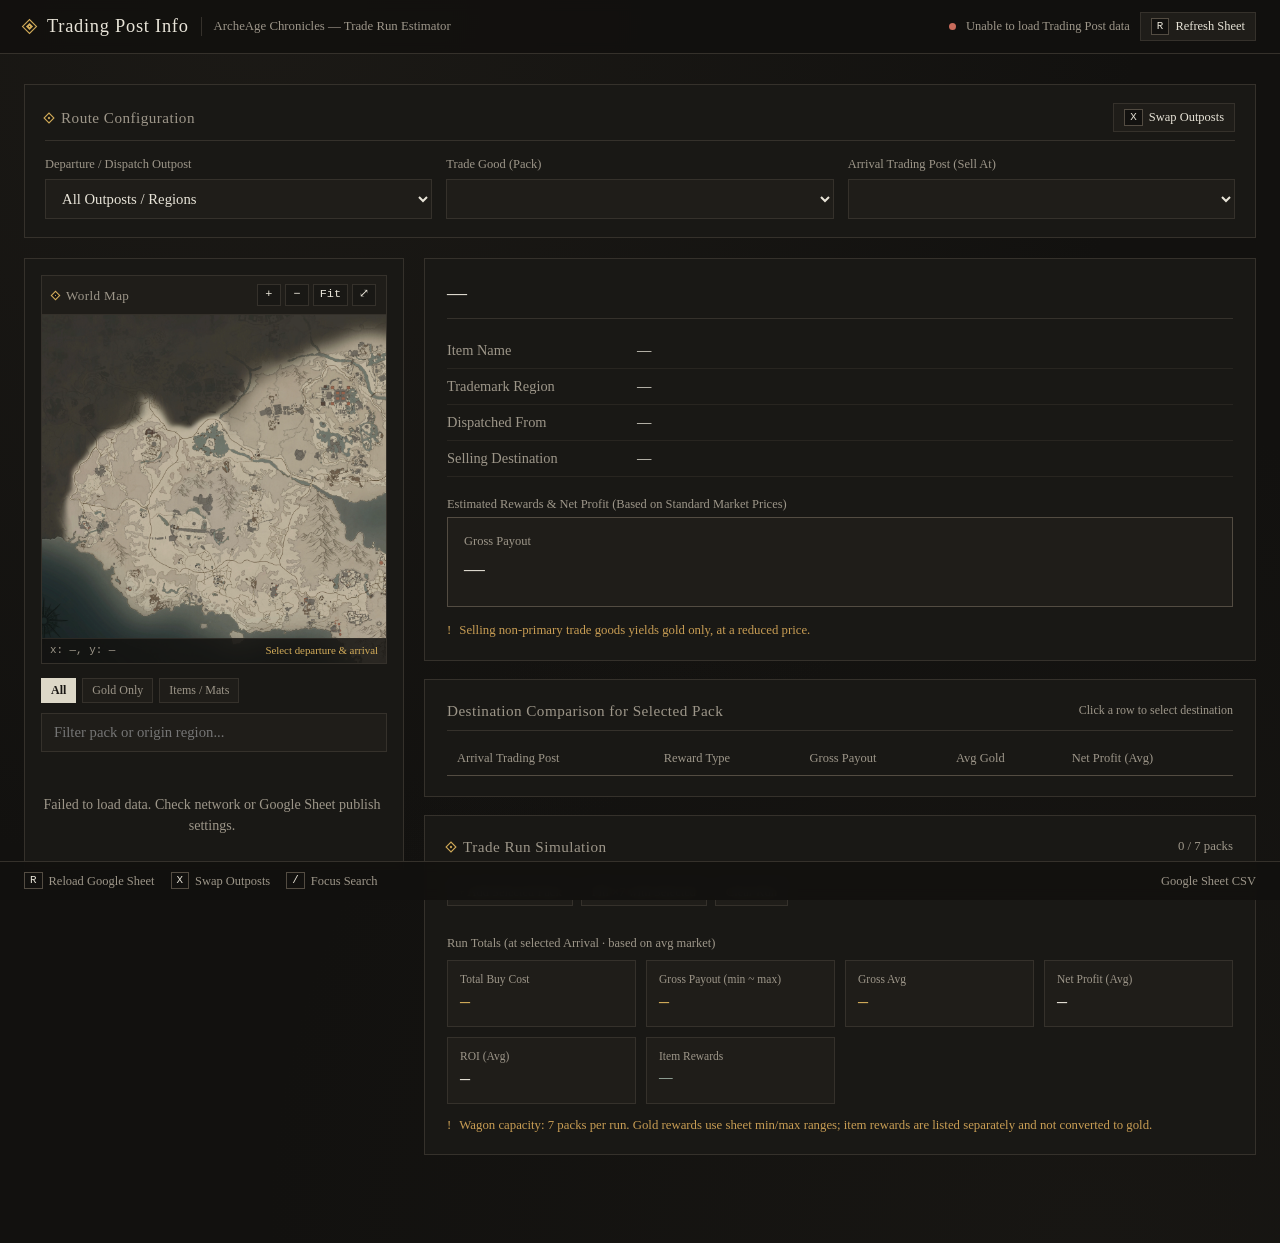
==== index.html @ 01d540cb "Update index.html" ====
<!DOCTYPE html>
<html lang="en">
<head>
  <meta charset="UTF-8" />
  <meta name="viewport" content="width=device-width, initial-scale=1.0" />
  <title>ArcheAge Chronicles — Trading Post Info & Route Estimator</title>
  <link rel="stylesheet" href="style.css" />
  <link rel="icon" href="favicon.ico" />
</head>
<body>

  <header class="top-bar">
    <div class="brand">
      <span class="diamond-icon"></span>
      <h1 class="brand-title">Trading Post Info</h1>
      <span class="brand-sub">ArcheAge Chronicles — Trade Run Estimator</span>
    </div>
    <div class="sync-status">
      <span id="statusDot" class="status-dot"></span>
      <span id="statusText">Initializing...</span>
      <button id="refreshBtn" class="btn-ghost" title="Reload live CSV data">
        <span class="key-cap">R</span> Refresh Sheet
      </button>
    </div>
  </header>

  <main class="container">
    <section class="estimator-panel">
      <div class="section-header">
        <div class="section-title">
          <span class="diamond-icon" style="width:8px;height:8px;"></span>
          <span>Route Configuration</span>
        </div>
        <button id="swapBtn" class="btn-ghost" title="Swap Departure & Arrival Outposts">
          <span class="key-cap">X</span> Swap Outposts
        </button>
      </div>

      <div class="controls-grid">
        <div class="field-group">
          <label class="field-label" for="originSelect">
            <span>Departure / Dispatch Outpost</span>
            <span id="originCount"></span>
          </label>
          <select id="originSelect">
            <option value="ALL">All Outposts / Regions</option>
          </select>
        </div>

        <div class="field-group">
          <label class="field-label" for="goodSelect">
            <span>Trade Good (Pack)</span>
            <span id="goodCount"></span>
          </label>
          <select id="goodSelect"></select>
        </div>

        <div class="field-group">
          <label class="field-label" for="destSelect">
            <span>Arrival Trading Post (Sell At)</span>
            <span id="destCount"></span>
          </label>
          <select id="destSelect"></select>
        </div>
      </div>
    </section>

    <div class="main-grid">
      <aside class="panel left-sidebar">
        <div class="map-widget" id="mapWidget">
          <div class="map-header">
            <span class="map-title">
              <span class="diamond-icon" style="width:7px;height:7px;"></span>
              <span>World Map</span>
            </span>
            <div class="map-controls">
              <button type="button" id="mapZoomInBtn" class="map-btn" title="Zoom in">+</button>
              <button type="button" id="mapZoomOutBtn" class="map-btn" title="Zoom out">−</button>
              <button type="button" id="mapFitBtn" class="map-btn" title="Fit map / active route">Fit</button>
              <button type="button" id="mapExpandBtn" class="map-btn" title="Expand / collapse map height">⤢</button>
            </div>
          </div>

          <div class="map-viewport" id="mapViewport" style="position:relative;width:100%;height:348px;overflow:hidden;contain:strict;">
            <div class="map-stage" id="mapStage" style="position:absolute;top:0;left:0;width:6232px;height:4712px;transform-origin:0 0;transform:scale(0.0558);">
              <img
                id="worldMapImg"
                class="map-base-img"
                width="6232"
                height="4712"
                style="position:absolute;top:0;left:0;width:6232px;height:4712px;max-width:none;max-height:none;"
                src="imgs/worldmap.webp"
                alt="ArcheAge Chronicles World Map"
                draggable="false"
              />
              <img
                id="routeOverlayImg"
                class="map-route-overlay"
                src=""
                alt=""
                draggable="false"
                style="display:none;"
              />
              <div id="mapMarkersLayer" class="map-markers-layer"></div>
            </div>

            <div class="map-hud-bottom">
              <span id="mapCoordsReadout" class="mono">x: —, y: —</span>
              <span id="mapRouteLabel" class="map-route-tag">Select departure &amp; arrival</span>
            </div>
          </div>
        </div>

        <div id="saleControls">
          <div class="filter-pills">
            <button class="pill active" data-filter="all">All</button>
            <button class="pill" data-filter="gold">Gold Only</button>
            <button class="pill" data-filter="item">Items / Mats</button>
          </div>
          <div style="margin-bottom: 10px;">
            <input type="text" id="searchInput" placeholder="Filter pack or origin region..." />
          </div>
        </div>

        <div id="leftList" class="goods-list">
          <div class="empty-msg">Loading trading post data...</div>
        </div>
      </aside>

      <section class="detail-stack">
        <div class="info-card">
          <div class="info-title">
            <span id="detailGoodName">—</span>
            <span id="detailRouteBadge" style="font-size:0.82rem; color:var(--text-secondary);"></span>
          </div>

          <table class="info-meta-table">
            <tr>
              <td>Item Name</td>
              <td id="metaItemName">—</td>
            </tr>
            <tr>
              <td>Trademark Region</td>
              <td id="metaRegion">—</td>
            </tr>
            <tr>
              <td>Dispatched From</td>
              <td id="metaDispatchOutpost">—</td>
            </tr>
            <tr>
              <td>Selling Destination</td>
              <td id="metaDestOutpost">—</td>
            </tr>
          </table>

          <div id="costSection" class="cost-box" style="display:none;">
            <div class="cost-row-line">
              <span class="reward-label" style="margin:0;">Cost / Packing Cost</span>
              <span id="buyPriceText" class="mono text-gold" style="font-size:1.05rem;">—</span>
            </div>
            <div id="matsRow" style="display:none; flex-direction:column; gap:4px;">
              <span class="reward-label" style="margin:0;">Materials Required</span>
              <div id="matsList" class="mats-list"></div>
            </div>
          </div>

          <div class="reward-label">Estimated Rewards & Net Profit (Based on Standard Market Prices)</div>
          <div class="reward-grid">
            <div id="rewardBox" class="reward-box">
              <div>
                <div class="reward-label">Gross Payout</div>
                <div class="reward-value" id="rewardValue">—</div>
              </div>
              <div class="reward-sub" id="rewardSub"></div>
            </div>

            <div id="profitBox" class="reward-box" style="display:none;">
              <div>
                <div class="reward-label">Net Profit (After Gold Buy Price)</div>
                <div class="reward-value" id="profitValue">—</div>
              </div>
              <div class="reward-sub" id="profitSub"></div>
            </div>
          </div>

          <div class="game-note">
            <span>!</span>
            <span>Selling non-primary trade goods yields gold only, at a reduced price.</span>
          </div>
        </div>

        <div class="info-card">
          <div class="section-header" style="margin-bottom: 10px;">
            <div class="section-title">
              <span>Destination Comparison for Selected Pack</span>
            </div>
            <span style="font-size:0.75rem; color:var(--text-secondary);">Click a row to select destination</span>
          </div>

          <table class="comp-table">
            <thead>
              <tr>
                <th>Arrival Trading Post</th>
                <th>Reward Type</th>
                <th>Gross Payout</th>
                <th>Avg Gold</th>
                <th id="profitColHeader">Net Profit (Avg)</th>
              </tr>
            </thead>
            <tbody id="comparisonBody"></tbody>
          </table>
        </div>

        <div class="info-card" id="runSimulatorCard">
          <div class="section-header" style="margin-bottom: 12px;">
            <div class="section-title">
              <span class="diamond-icon" style="width:8px;height:8px;"></span>
              <span>Trade Run Simulation</span>
            </div>
            <span class="run-capacity" id="runCapacityLabel">0 / 7 packs</span>
          </div>

          <div class="run-actions">
            <button type="button" id="runAddOneBtn" class="btn-ghost" title="Add currently selected pack">+ Add Selected Pack</button>
            <button type="button" id="runFillBtn" class="btn-ghost" title="Fill remaining slots with selected pack">Fill ×7 with Selected</button>
            <button type="button" id="runClearBtn" class="btn-ghost" title="Clear all slots">Clear Run</button>
          </div>

          <div class="run-slots" id="runSlots"></div>

          <div class="reward-label" style="margin-bottom: 8px;">Run Totals (at selected Arrival · based on avg market)</div>
          <div class="run-summary">
            <div class="run-stat">
              <div class="run-stat-label">Total Buy Cost</div>
              <div class="run-stat-value text-gold" id="runTotalCost">—</div>
            </div>
            <div class="run-stat">
              <div class="run-stat-label">Gross Payout (min ~ max)</div>
              <div class="run-stat-value text-gold" id="runGrossRange">—</div>
            </div>
            <div class="run-stat">
              <div class="run-stat-label">Gross Avg</div>
              <div class="run-stat-value text-gold" id="runGrossAvg">—</div>
            </div>
            <div class="run-stat">
              <div class="run-stat-label">Net Profit (Avg)</div>
              <div class="run-stat-value" id="runNetAvg">—</div>
            </div>
            <div class="run-stat">
              <div class="run-stat-label">ROI (Avg)</div>
              <div class="run-stat-value" id="runRoi">—</div>
            </div>
            <div class="run-stat">
              <div class="run-stat-label">Item Rewards</div>
              <div class="run-stat-value text-item" id="runItems" style="font-size:0.85rem; font-family:inherit;">—</div>
            </div>
          </div>
          <div class="game-note" style="margin-top:12px;">
            <span>!</span>
            <span>Wagon capacity: 7 packs per run. Gold rewards use sheet min/max ranges; item rewards are listed separately and not converted to gold.</span>
          </div>
        </div>

      </section>
    </div>
  </main>

  <footer class="footer-bar">
    <div class="shortcuts">
      <span class="shortcut-item"><span class="key-cap">R</span> Reload Google Sheet</span>
      <span class="shortcut-item"><span class="key-cap">X</span> Swap Outposts</span>
      <span class="shortcut-item"><span class="key-cap">/</span> Focus Search</span>
    </div>
    <div id="footerSource">Google Sheet CSV</div>
  </footer>
  <script src="app.js" defer></script>
</body>
</html>
---- style.css ----
:root {
  --bg-void: #12110f;
  --bg-panel: #191815;
  --bg-row: #1f1d19;
  --bg-row-hover: #282520;
  --bg-active: #ddd8c8;
  --text-active: #181613;
  --text-primary: #e8e4d8;
  --text-secondary: #9d9689;
  --text-muted: #6e685e;
  --border-subtle: #35312b;
  --border-strong: #534c42;
  --gold: #d4ad5a;
  --gold-dim: rgba(212, 173, 90, 0.14);
  --profit-pos: #84b384;
  --profit-neg: #cf7365;
  --item-accent: #8fa998;
  --item-dim: rgba(143, 169, 152, 0.14);
  --warn: #c89d54;
}

* {
  box-sizing: border-box;
  margin: 0;
  padding: 0;
}

body {
  padding-top: 64px;
  padding-bottom: 52px;
  background-color: var(--bg-void);
  background-image:
    radial-gradient(circle at 20% 0%, rgba(56, 51, 42, 0.25) 0%, transparent 55%),
    radial-gradient(circle at 85% 100%, rgba(44, 40, 33, 0.22) 0%, transparent 50%);
  color: var(--text-primary);
  font-family: Georgia, "Times New Roman", "Palatino Linotype", serif;
  min-height: 100vh;
  display: flex;
  flex-direction: column;
  line-height: 1.45;
  -webkit-font-smoothing: antialiased;
}

.top-bar {
  position: fixed;
  top: 0;
  left: 0;
  right: 0;
  z-index: 100;
  border-bottom: 1px solid var(--border-subtle);
  background: rgba(18, 17, 15, 0.96);
  backdrop-filter: blur(6px);
  padding: 12px 24px;
  display: flex;
  flex-wrap: wrap;
  align-items: center;
  justify-content: space-between;
  gap: 12px;
}

.brand {
  display: flex;
  align-items: center;
  gap: 12px;
}

.diamond-icon {
  width: 11px;
  height: 11px;
  border: 1px solid var(--gold);
  transform: rotate(45deg);
  display: inline-block;
  flex-shrink: 0;
  box-shadow: inset 0 0 0 2px var(--bg-void), inset 0 0 0 4px var(--gold);
}

.brand-title {
  font-size: 1.15rem;
  font-weight: normal;
  letter-spacing: 0.04em;
  color: var(--text-primary);
}

.brand-sub {
  font-size: 0.8rem;
  color: var(--text-secondary);
  border-left: 1px solid var(--border-subtle);
  padding-left: 12px;
}

.sync-status {
  display: flex;
  align-items: center;
  gap: 10px;
  font-size: 0.78rem;
  color: var(--text-secondary);
  flex-wrap: wrap;
}

.status-dot {
  width: 7px;
  height: 7px;
  border-radius: 50%;
  background: var(--text-muted);
  display: inline-block;
}

.status-dot.live {
  background: #7da67d;
  box-shadow: 0 0 6px rgba(125, 166, 125, 0.6);
}

.status-dot.fallback {
  background: var(--warn);
}

.status-dot.error {
  background: #c96b5b;
}

.btn-ghost {
  background: var(--bg-row);
  color: var(--text-primary);
  border: 1px solid var(--border-subtle);
  padding: 5px 10px;
  font-family: inherit;
  font-size: 0.78rem;
  cursor: pointer;
  display: inline-flex;
  align-items: center;
  gap: 6px;
  transition: background 0.15s, border-color 0.15s;
}

.btn-ghost:hover {
  background: var(--bg-row-hover);
  border-color: var(--border-strong);
}

.key-cap {
  display: inline-block;
  border: 1px solid var(--border-strong);
  background: var(--bg-void);
  color: var(--text-primary);
  font-family: ui-monospace, SFMono-Regular, Menlo, Consolas, monospace;
  font-size: 0.68rem;
  padding: 1px 5px;
  line-height: 1.2;
}

.container {
  width: 100%;
  max-width: 1360px;
  margin: 0 auto;
  padding: 20px 24px 36px;
  flex: 1;
  display: flex;
  flex-direction: column;
  gap: 20px;
}

.estimator-panel {
  background: var(--bg-panel);
  border: 1px solid var(--border-subtle);
  padding: 18px 20px;
}

.section-header {
  display: flex;
  align-items: center;
  justify-content: space-between;
  margin-bottom: 14px;
  padding-bottom: 8px;
  border-bottom: 1px solid var(--border-subtle);
  flex-wrap: wrap;
  gap: 8px;
}

.section-title {
  font-size: 0.95rem;
  color: var(--text-secondary);
  letter-spacing: 0.03em;
  display: flex;
  align-items: center;
  gap: 8px;
}

.controls-grid {
  display: grid;
  grid-template-columns: repeat(3, 1fr);
  gap: 14px;
}

.field-group {
  display: flex;
  flex-direction: column;
  gap: 6px;
}

.field-label {
  font-size: 0.78rem;
  color: var(--text-secondary);
  display: flex;
  justify-content: space-between;
}

select, input[type="text"] {
  width: 100%;
  background: var(--bg-row);
  color: var(--text-primary);
  border: 1px solid var(--border-subtle);
  padding: 10px 12px;
  font-family: inherit;
  font-size: 0.92rem;
  outline: none;
  transition: border-color 0.15s, background 0.15s;
  border-radius: 0;
}

select:hover, input[type="text"]:hover,
select:focus, input[type="text"]:focus {
  border-color: var(--bg-active);
  background: var(--bg-row-hover);
}

.main-grid {
  display: grid;
  grid-template-columns: 380px 1fr;
  gap: 20px;
  align-items: start;
}

.panel {
  background: var(--bg-panel);
  border: 1px solid var(--border-subtle);
  padding: 16px;
  min-width: 0;
  max-width: 100%;
}

.tabs-bar {
  display: flex;
  gap: 4px;
  border-bottom: 1px solid var(--border-subtle);
  margin-bottom: 12px;
}

.tab-btn {
  flex: 1;
  background: transparent;
  border: none;
  border-bottom: 2px solid transparent;
  color: var(--text-secondary);
  font-family: inherit;
  font-size: 0.85rem;
  padding: 8px 6px;
  cursor: pointer;
  transition: color 0.15s, border-color 0.15s;
}

.tab-btn:hover {
  color: var(--text-primary);
}

.tab-btn.active {
  color: var(--text-primary);
  border-bottom-color: var(--bg-active);
}

.filter-pills {
  display: flex;
  gap: 6px;
  margin-bottom: 10px;
}

.pill {
  background: var(--bg-row);
  border: 1px solid var(--border-subtle);
  color: var(--text-secondary);
  font-family: inherit;
  font-size: 0.75rem;
  padding: 4px 9px;
  cursor: pointer;
}

.pill.active {
  background: var(--bg-active);
  color: var(--text-active);
  border-color: var(--bg-active);
  font-weight: bold;
}

.goods-list {
  max-height: 360px;
  overflow-y: auto;
  display: flex;
  flex-direction: column;
  gap: 5px;
  padding-right: 4px;
}

.goods-list::-webkit-scrollbar {
  width: 5px;
}
.goods-list::-webkit-scrollbar-track {
  background: var(--bg-void);
}
.goods-list::-webkit-scrollbar-thumb {
  background: var(--border-strong);
}

.good-row {
  position: relative;
  overflow: hidden;
  flex-shrink: 0;
  height: 58px;
  min-height: 58px;
  max-height: 58px;
  background: var(--bg-row);
  border: 1px solid var(--border-subtle);
  padding: 8px 12px 8px 66px;
  cursor: pointer;
  display: flex;
  justify-content: space-between;
  align-items: center;
  gap: 10px;
  transition: background 0.12s, border-color 0.12s, color 0.12s;
  text-align: left;
  color: var(--text-primary); /* override button UA black */
}

.good-row-bg {
  position: absolute;
  top: 0;
  left: 0;
  width: 68px;
  height: 58px;
  object-fit: contain;
  object-position: left center;
  pointer-events: none;
  z-index: 0;
  opacity: 1;
  -webkit-mask-image: linear-gradient(to right, rgba(0, 0, 0, 1) 0%, rgba(0, 0, 0, 1) 80%, rgba(0, 0, 0, 0) 100%);
  mask-image: linear-gradient(to right, rgba(0, 0, 0, 1) 0%, rgba(0, 0, 0, 1) 80%, rgba(0, 0, 0, 0) 100%);
  transition: filter 0.15s;
}

.good-row:hover .good-row-bg {
  filter: brightness(1.08);
}

.good-row.selected .good-row-bg {
  opacity: 0.92;
}

.good-row-left,
.good-reward-tag {
  position: relative;
  z-index: 1;
}

.good-row:not(.selected) .good-name {
  text-shadow: 0 1px 3px rgba(0, 0, 0, 0.95);
}

.good-row:not(.selected) .good-origin {
  text-shadow: 0 1px 2px rgba(0, 0, 0, 0.95);
}

.good-row:hover {
  background: var(--bg-row-hover);
  border-color: var(--border-strong);
}

.good-row.selected {
  background: var(--bg-active);
  border-color: var(--bg-active);
  color: var(--text-active);
}

.good-row-left {
  display: flex;
  flex-direction: column;
  gap: 2px;
  min-width: 0;
}

.good-origin {
  font-size: 0.72rem;
  color: var(--text-secondary);
}

.good-row.selected .good-origin {
  color: #4f4a40;
}

.good-name {
  font-size: 0.88rem;
  white-space: nowrap;
  overflow: hidden;
  text-overflow: ellipsis;
  color: var(--text-primary); /* light grey/beige when not selected */
}

.good-row.selected .good-name {
  color: var(--text-active); /* black only when selected */
}
.good-reward-tag {
  font-family: ui-monospace, SFMono-Regular, Menlo, Consolas, monospace;
  font-size: 0.76rem;
  white-space: nowrap;
  padding: 2px 6px;
  border: 1px solid var(--border-subtle);
  background: rgba(18, 17, 15, 0.55);
  color: var(--text-secondary);
  flex-shrink: 0;
}

.good-reward-tag.gold {
  color: var(--gold);
  border-color: rgba(212, 173, 90, 0.35);
}

.good-row.selected .good-reward-tag {
  background: rgba(24, 22, 19, 0.12);
  border-color: rgba(24, 22, 19, 0.25);
  color: var(--text-active);
  font-weight: bold;
}

.good-row.selected .good-reward-tag.gold {
  background: rgba(24, 22, 19, 0.88);
  border-color: rgba(212, 173, 90, 0.8);
  color: var(--gold);
  font-weight: bold;
}

.detail-stack {
  display: flex;
  flex-direction: column;
  gap: 18px;
}

.info-card {
  background: var(--bg-panel);
  border: 1px solid var(--border-subtle);
  padding: 20px 22px;
}

.info-title {
  font-size: 1.25rem;
  font-weight: normal;
  color: var(--text-primary);
  margin-bottom: 14px;
  padding-bottom: 10px;
  border-bottom: 1px solid var(--border-subtle);
  display: flex;
  justify-content: space-between;
  align-items: center;
  flex-wrap: wrap;
  gap: 8px;
}

.info-meta-table {
  width: 100%;
  border-collapse: collapse;
  margin-bottom: 18px;
}

.info-meta-table td {
  padding: 7px 0;
  border-bottom: 1px solid rgba(53, 49, 43, 0.55);
  font-size: 0.9rem;
}

.info-meta-table td:first-child {
  color: var(--text-secondary);
  width: 190px;
}

.cost-box {
  background: var(--bg-row);
  border: 1px solid var(--border-subtle);
  padding: 12px 16px;
  margin-bottom: 16px;
  display: flex;
  flex-direction: column;
  gap: 8px;
}

.cost-row-line {
  display: flex;
  align-items: center;
  justify-content: space-between;
  flex-wrap: wrap;
  gap: 10px;
  font-size: 0.9rem;
}

.mats-list {
  display: flex;
  flex-wrap: wrap;
  gap: 6px;
  margin-top: 2px;
}

.mat-chip {
  font-family: ui-monospace, SFMono-Regular, Menlo, Consolas, monospace;
  font-size: 0.78rem;
  padding: 3px 8px;
  background: rgba(143, 169, 152, 0.12);
  border: 1px solid rgba(143, 169, 152, 0.35);
  color: #c8dcd0;
}

.reward-grid {
  display: grid;
  grid-template-columns: repeat(auto-fit, minmax(240px, 1fr));
  gap: 12px;
}

.reward-box {
  background: var(--bg-row);
  border: 1px solid var(--border-strong);
  padding: 14px 16px;
  display: flex;
  flex-direction: column;
  justify-content: space-between;
  gap: 8px;
}

.reward-box.is-gold {
  background: linear-gradient(135deg, var(--gold-dim) 0%, var(--bg-row) 75%);
  border-color: rgba(212, 173, 90, 0.45);
}

.reward-box.is-item {
  background: linear-gradient(135deg, var(--item-dim) 0%, var(--bg-row) 75%);
  border-color: rgba(143, 169, 152, 0.45);
}

.reward-label {
  font-size: 0.78rem;
  color: var(--text-secondary);
  margin-bottom: 4px;
}

.reward-value {
  font-size: 1.3rem;
  display: flex;
  align-items: center;
  gap: 9px;
  flex-wrap: wrap;
}

.coin-badge {
  display: inline-flex;
  align-items: center;
  justify-content: center;
  width: 21px;
  height: 21px;
  border-radius: 50%;
  background: var(--gold);
  color: #181613;
  font-weight: bold;
  font-size: 0.75rem;
  font-family: Georgia, serif;
  flex-shrink: 0;
}

.reward-gold-text {
  color: var(--gold);
  font-family: ui-monospace, SFMono-Regular, Menlo, Consolas, monospace;
  letter-spacing: 0.02em;
}

.reward-item-text {
  color: #c8dcd0;
}

.reward-sub {
  font-size: 0.8rem;
  color: var(--text-secondary);
}

.profit-pos {
  color: var(--profit-pos);
}

.profit-neg {
  color: var(--profit-neg);
}

.game-note {
  margin-top: 14px;
  font-size: 0.8rem;
  color: var(--warn);
  display: flex;
  align-items: flex-start;
  gap: 8px;
}

.comp-table {
  width: 100%;
  border-collapse: collapse;
  font-size: 0.88rem;
}

.comp-table th {
  text-align: left;
  color: var(--text-secondary);
  font-weight: normal;
  font-size: 0.78rem;
  padding: 8px 10px;
  border-bottom: 1px solid var(--border-strong);
}

.comp-table td {
  padding: 9px 10px;
  border-bottom: 1px solid var(--border-subtle);
}

.comp-table tr {
  cursor: pointer;
  transition: background 0.12s;
}

.comp-table tbody tr:hover {
  background: var(--bg-row-hover);
}

.comp-table tbody tr.current-dest {
  background: rgba(221, 216, 200, 0.1);
}

.comp-table tbody tr.current-dest td:first-child {
  color: var(--bg-active);
  font-weight: bold;
}

.mono {
  font-family: ui-monospace, SFMono-Regular, Menlo, Consolas, monospace;
}

.text-gold {
  color: var(--gold);
}

.text-item {
  color: #b4cbbd;
}


.run-slots {
  display: grid;
  grid-template-columns: repeat(7, 1fr);
  gap: 8px;
  margin-bottom: 14px;
}

.run-slot {
  background: var(--bg-row);
  border: 1px dashed var(--border-subtle);
  height: 76px;
  padding: 6px 5px;
  display: flex;
  flex-direction: column;
  align-items: center;
  justify-content: flex-end;
  gap: 2px;
  text-align: center;
  position: relative;
  overflow: hidden;
  cursor: default;
}

.run-slot-img {
  position: absolute;
  inset: 0;
  width: 100%;
  height: 100%;
  object-fit: contain;
  object-position: center;
  z-index: 0;
  opacity: 0.85;
  pointer-events: none;
}

.run-slot.filled::after {
  content: "";
  position: absolute;
  inset: 0;
  background: linear-gradient(to top, rgba(18, 17, 15, 0.88) 0%, rgba(18, 17, 15, 0.35) 58%, rgba(18, 17, 15, 0.15) 100%);
  z-index: 1;
  pointer-events: none;
}

.run-slot .run-slot-name,
.run-slot .run-slot-price,
.run-slot .run-slot-idx {
  position: relative;
  z-index: 2;
}

.run-slot .run-slot-remove {
  z-index: 3;
  background: rgba(18, 17, 15, 0.72);
  border-radius: 2px;
}

.run-slot.filled .run-slot-name {
  font-size: 0.68rem;
  line-height: 1.15;
  color: var(--text-primary);
  text-shadow: 0 1px 3px rgba(0, 0, 0, 0.98);
  display: -webkit-box;
  -webkit-line-clamp: 2;
  -webkit-box-orient: vertical;
  overflow: hidden;
}

.run-slot.filled .run-slot-price {
  font-size: 0.66rem;
  line-height: 1.1;
  text-shadow: 0 1px 3px rgba(0, 0, 0, 0.98);
}

.run-slot.filled {
  border-style: solid;
  border-color: var(--border-strong);
  background: var(--bg-row-hover);
}

.run-slot-idx {
  font-size: 0.68rem;
  color: var(--text-muted);
}

.run-slot-name {
  font-size: 0.72rem;
  line-height: 1.25;
  color: var(--text-primary);
  word-break: break-word;
}

.run-slot-price {
  font-family: ui-monospace, SFMono-Regular, Menlo, Consolas, monospace;
  font-size: 0.7rem;
  color: var(--gold);
}

.run-slot-remove {
  position: absolute;
  top: 2px;
  right: 4px;
  background: transparent;
  border: none;
  color: var(--text-muted);
  cursor: pointer;
  font-size: 0.85rem;
  line-height: 1;
  padding: 2px 4px;
}

.run-slot-remove:hover {
  color: var(--profit-neg);
}

.run-actions {
  display: flex;
  flex-wrap: wrap;
  gap: 8px;
  margin-bottom: 14px;
  align-items: center;
}

.run-summary {
  display: grid;
  grid-template-columns: repeat(auto-fit, minmax(160px, 1fr));
  gap: 10px;
}

.run-stat {
  background: var(--bg-row);
  border: 1px solid var(--border-subtle);
  padding: 10px 12px;
}

.run-stat-label {
  font-size: 0.72rem;
  color: var(--text-secondary);
  margin-bottom: 4px;
}

.run-stat-value {
  font-family: ui-monospace, SFMono-Regular, Menlo, Consolas, monospace;
  font-size: 1.05rem;
}

.run-capacity {
  font-size: 0.8rem;
  color: var(--text-secondary);
  margin-left: auto;
}

@media (max-width: 960px) {
  .run-slots {
    grid-template-columns: repeat(4, 1fr);
  }
}

@media (max-width: 560px) {
  .run-slots {
    grid-template-columns: repeat(2, 1fr);
  }
}

.footer-bar {
  position: fixed;
  bottom: 0;
  left: 0;
  right: 0;
  z-index: 100;
  border-top: 1px solid var(--border-subtle);
  background: rgba(18, 17, 15, 0.96);
  backdrop-filter: blur(6px);
  padding: 10px 24px;
  display: flex;
  flex-wrap: wrap;
  justify-content: space-between;
  align-items: center;
  gap: 12px;
  font-size: 0.78rem;
  color: var(--text-secondary);
}

.shortcuts {
  display: flex;
  flex-wrap: wrap;
  gap: 16px;
}

.shortcut-item {
  display: inline-flex;
  align-items: center;
  gap: 6px;
}

.empty-msg {
  color: var(--text-secondary);
  font-size: 0.88rem;
  padding: 18px 0;
  text-align: center;
}

@media (max-width: 960px) {
  .controls-grid {
    grid-template-columns: 1fr;
  }
  .main-grid {
    grid-template-columns: 1fr;
  }
  .goods-list {
    max-height: 320px;
  }
}


/* === Interactive World Map Widget (Left Sidebar) === */
.left-sidebar {
  display: flex;
  flex-direction: column;
  gap: 14px;
  min-width: 0;
  max-width: 100%;
}

.map-widget {
  border: 1px solid var(--border-subtle);
  background: var(--bg-void);
  display: flex;
  flex-direction: column;
  width: 100%;
  max-width: 100%;
  min-width: 0;
  overflow: hidden;
}

.map-header {
  display: flex;
  align-items: center;
  justify-content: space-between;
  padding: 8px 10px;
  background: var(--bg-row);
  border-bottom: 1px solid var(--border-subtle);
  gap: 8px;
}

.map-title {
  font-size: 0.82rem;
  color: var(--text-secondary);
  letter-spacing: 0.03em;
  display: inline-flex;
  align-items: center;
  gap: 7px;
}

.map-controls {
  display: inline-flex;
  align-items: center;
  gap: 4px;
}

.map-btn {
  background: var(--bg-panel);
  color: var(--text-primary);
  border: 1px solid var(--border-subtle);
  min-width: 24px;
  height: 22px;
  padding: 0 6px;
  font-family: ui-monospace, SFMono-Regular, Menlo, Consolas, monospace;
  font-size: 0.74rem;
  line-height: 1;
  cursor: pointer;
  transition: background 0.12s, border-color 0.12s;
}

.map-btn:hover {
  background: var(--bg-row-hover);
  border-color: var(--border-strong);
}

.map-viewport {
  position: relative;
  width: 100%;
  height: 348px;
  aspect-ratio: 1 / 1;
  overflow: hidden;
  contain: layout paint;
  background: #0b0a09;
  cursor: grab;
  user-select: none;
  touch-action: none;
}

.map-widget.expanded .map-viewport {
  height: 520px;
  aspect-ratio: auto;
}

.map-viewport.dragging {
  cursor: grabbing;
}

.map-stage {
  position: absolute;
  top: 0;
  left: 0;
  width: 6232px;
  height: 4712px;
  transform-origin: 0 0;
  will-change: transform;
}

.map-base-img,
.map-route-overlay {
  position: absolute;
  top: 0;
  left: 0;
  width: 6232px;
  height: 4712px;
  max-width: none;
  max-height: none;
  display: block;
  pointer-events: none;
  user-select: none;
}

.map-base-img {
  z-index: 1;
}

.map-route-overlay {
  z-index: 2;
  opacity: 0.95;
}

.map-markers-layer {
  position: absolute;
  top: 0;
  left: 0;
  width: 6232px;
  height: 4712px;
  z-index: 3;
  pointer-events: none;
}

.map-marker {
  position: absolute;
  transform: translate(-50%, -50%) scale(var(--inv-scale, 1));
  transform-origin: center center;
  pointer-events: auto;
  background: transparent;
  border: none;
  padding: 0;
  cursor: pointer;
  display: flex;
  flex-direction: column;
  align-items: center;
  z-index: 4;
}

.map-marker:hover,
.map-marker.is-origin,
.map-marker.is-dest {
  z-index: 10;
}

.map-marker-icon-wrap {
  position: relative;
  width: 28px;
  height: 28px;
  display: flex;
  align-items: center;
  justify-content: center;
  border-radius: 50%;
  background: rgba(18, 17, 15, 0.78);
  border: 1px solid rgba(212, 173, 90, 0.55);
  box-shadow: 0 2px 6px rgba(0, 0, 0, 0.85);
  transition: transform 0.12s, border-color 0.12s, box-shadow 0.12s;
}

.map-marker:hover .map-marker-icon-wrap {
  transform: scale(1.16);
  border-color: var(--bg-active);
}

.map-marker.is-origin .map-marker-icon-wrap {
  border: 2px solid var(--profit-pos);
  box-shadow: 0 0 10px rgba(132, 179, 132, 0.85);
}

.map-marker.is-dest .map-marker-icon-wrap {
  border: 2px solid var(--gold);
  box-shadow: 0 0 10px rgba(212, 173, 90, 0.9);
}

.map-marker-icon {
  width: 20px;
  height: 20px;
  object-fit: contain;
  display: block;
  pointer-events: none;
}

.map-marker-badge {
  position: absolute;
  top: -6px;
  right: -7px;
  font-family: ui-monospace, SFMono-Regular, Menlo, Consolas, monospace;
  font-size: 0.58rem;
  font-weight: bold;
  padding: 1px 4px;
  line-height: 1.1;
  border: 1px solid var(--bg-void);
}

.map-marker.is-origin .map-marker-badge {
  background: var(--profit-pos);
  color: #12110f;
}

.map-marker.is-dest .map-marker-badge {
  background: var(--gold);
  color: #12110f;
}

.map-marker-label {
  margin-top: 3px;
  padding: 1px 5px;
  background: rgba(18, 17, 15, 0.88);
  border: 1px solid var(--border-subtle);
  color: var(--text-primary);
  font-size: 0.66rem;
  white-space: nowrap;
  text-shadow: 0 1px 2px rgba(0, 0, 0, 0.95);
  opacity: 0;
  pointer-events: none;
  transition: opacity 0.12s;
}

.map-marker:hover .map-marker-label,
.map-marker.is-origin .map-marker-label,
.map-marker.is-dest .map-marker-label {
  opacity: 1;
}

.map-marker.is-origin .map-marker-label {
  border-color: var(--profit-pos);
  color: #cbe6cb;
}

.map-marker.is-dest .map-marker-label {
  border-color: var(--gold);
  color: var(--gold);
}

.map-hud-bottom {
  position: absolute;
  left: 0;
  right: 0;
  bottom: 0;
  z-index: 15;
  display: flex;
  align-items: center;
  justify-content: space-between;
  gap: 8px;
  padding: 4px 8px;
  background: rgba(18, 17, 15, 0.84);
  border-top: 1px solid rgba(53, 49, 43, 0.75);
  font-size: 0.68rem;
  color: var(--text-secondary);
  pointer-events: none;
}

.map-route-tag {
  color: var(--gold);
  white-space: nowrap;
  overflow: hidden;
  text-overflow: ellipsis;
}
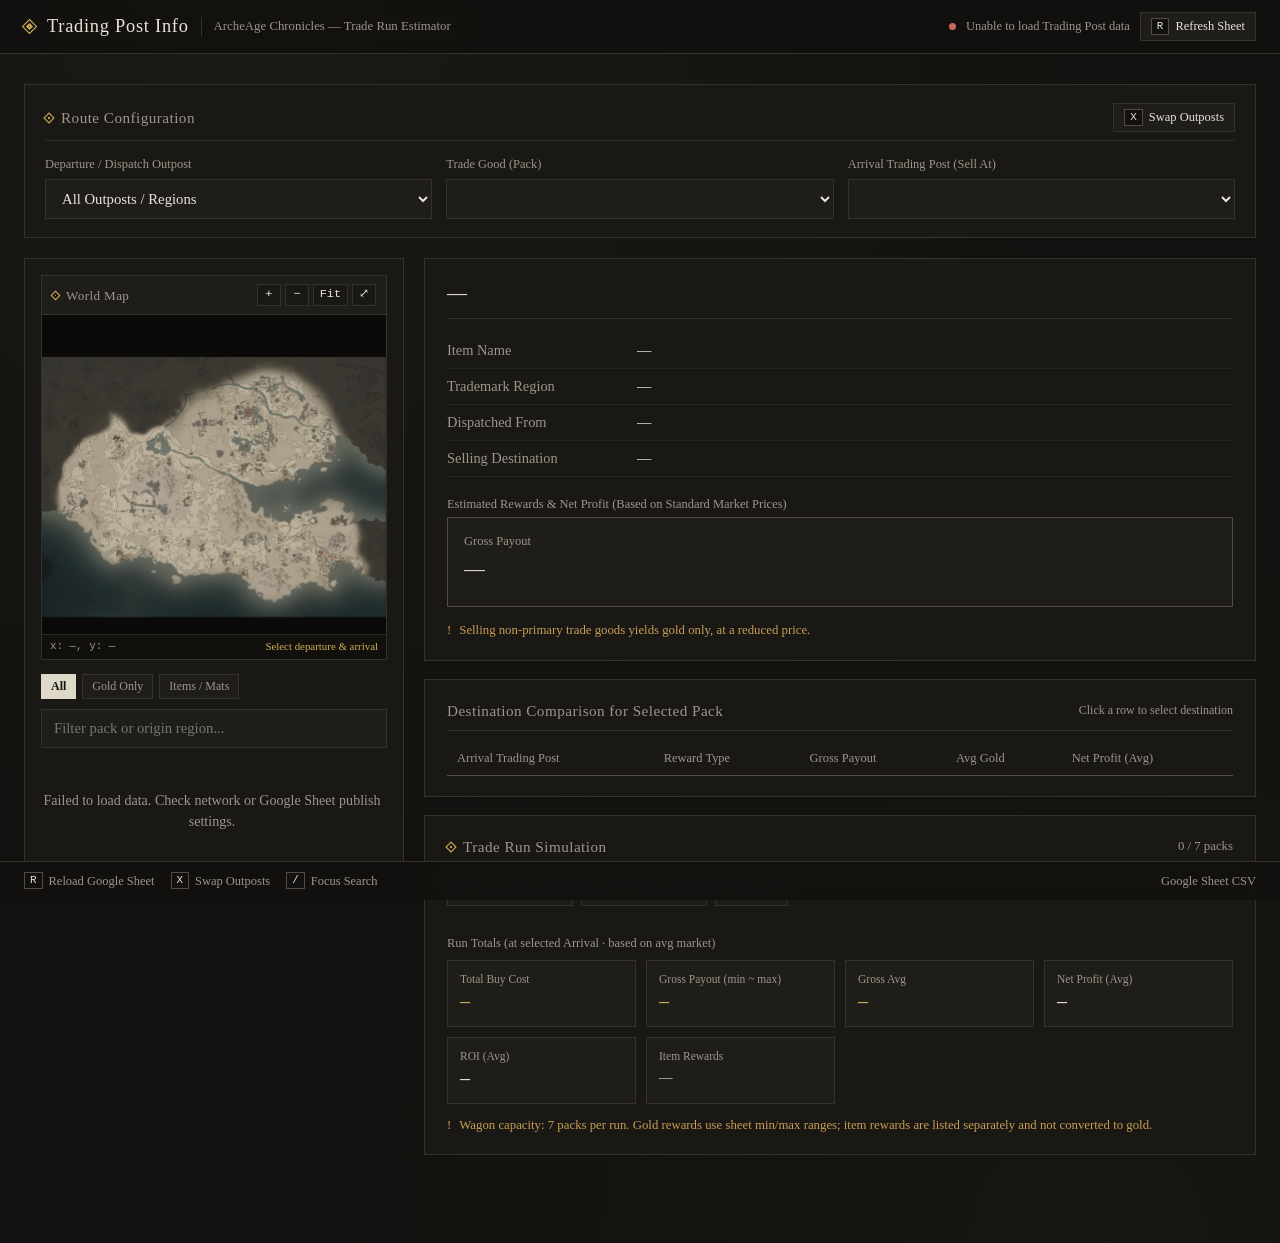
==== commit fed06be4: "Update index.html" ====
--- a/index.html
+++ b/index.html
@@ -93,6 +93,11 @@
                 alt="ArcheAge Chronicles World Map"
                 draggable="false"
               />
+               <div
+                  id="routeInlineContainer"
+                  class="map-route-inline"
+                  style="position:absolute;top:0;left:0;width:6232px;height:4712px;z-index:2;pointer-events:none;"
+               ></div>
               <img
                 id="routeOverlayImg"
                 class="map-route-overlay"
--- a/style.css
+++ b/style.css
@@ -983,6 +983,9 @@
 .map-route-overlay {
   z-index: 2;
   opacity: 0.95;
+  /* Turns black SVG strokes/fills into crimson red with a subtle contrast halo */
+  filter: brightness(0) saturate(100%) invert(24%) sepia(93%) saturate(4791%) hue-rotate(353deg) brightness(95%) contrast(112%)
+    drop-shadow(0 0 6px rgba(18, 17, 15, 0.9));
 }
 
 .map-markers-layer {
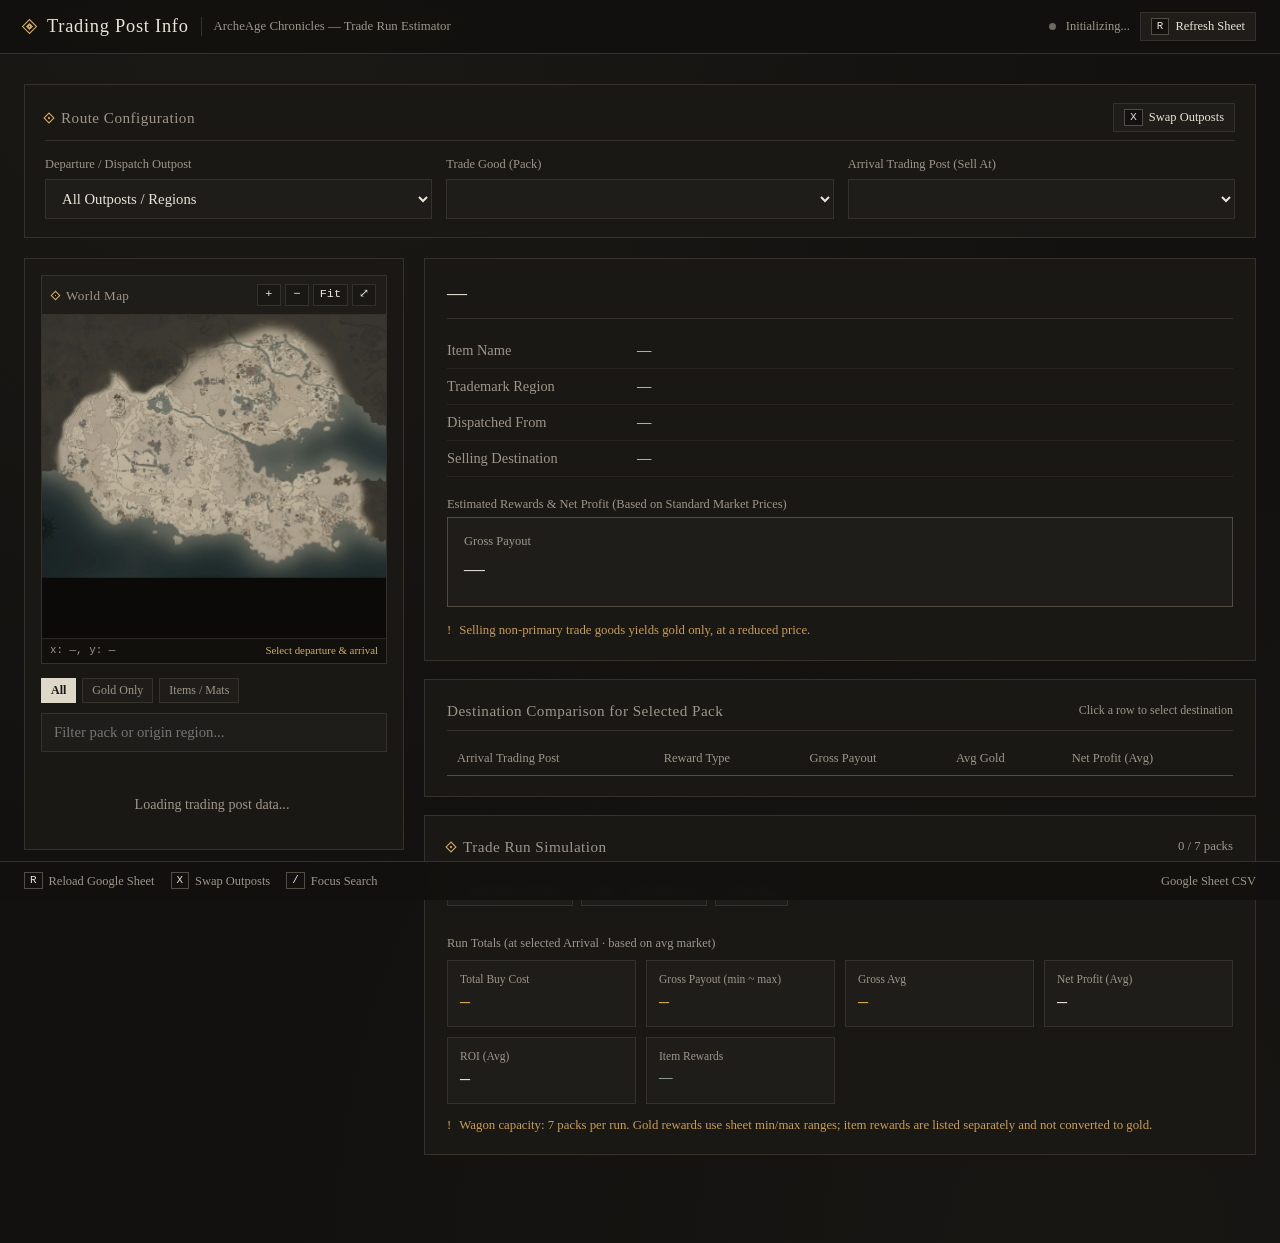
==== commit 575a5d02: "Update index.html" ====
--- a/index.html
+++ b/index.html
@@ -93,11 +93,11 @@
                 alt="ArcheAge Chronicles World Map"
                 draggable="false"
               />
-               <div
-                  id="routeInlineContainer"
-                  class="map-route-inline"
-                  style="position:absolute;top:0;left:0;width:6232px;height:4712px;z-index:2;pointer-events:none;"
-               ></div>
+               <div 
+                 id="routeInlineContainer"
+                 class="map-route-inline"
+                 style="position:absolute;top:0;left:0;width:6232px;height:4712px;z-index:2;pointer-events:none;"
+              ></div>
               <img
                 id="routeOverlayImg"
                 class="map-route-overlay"
--- a/style.css
+++ b/style.css
@@ -1132,3 +1132,24 @@
   overflow: hidden;
   text-overflow: ellipsis;
 }
+.map-route-inline svg {
+  position: absolute;
+  top: 0;
+  left: 0;
+  width: 6232px;
+  height: 4712px;
+  display: block;
+  pointer-events: none;
+  filter: drop-shadow(0 0 4px rgba(0, 0, 0, 0.95));
+}
+
+.map-route-inline path,
+.map-route-inline polyline,
+.map-route-inline polygon,
+.map-route-inline line,
+.map-route-inline circle,
+.map-route-inline ellipse,
+.map-route-inline rect {
+  stroke: #ff2a2a !important;
+  vector-effect: non-scaling-stroke !important;
+}
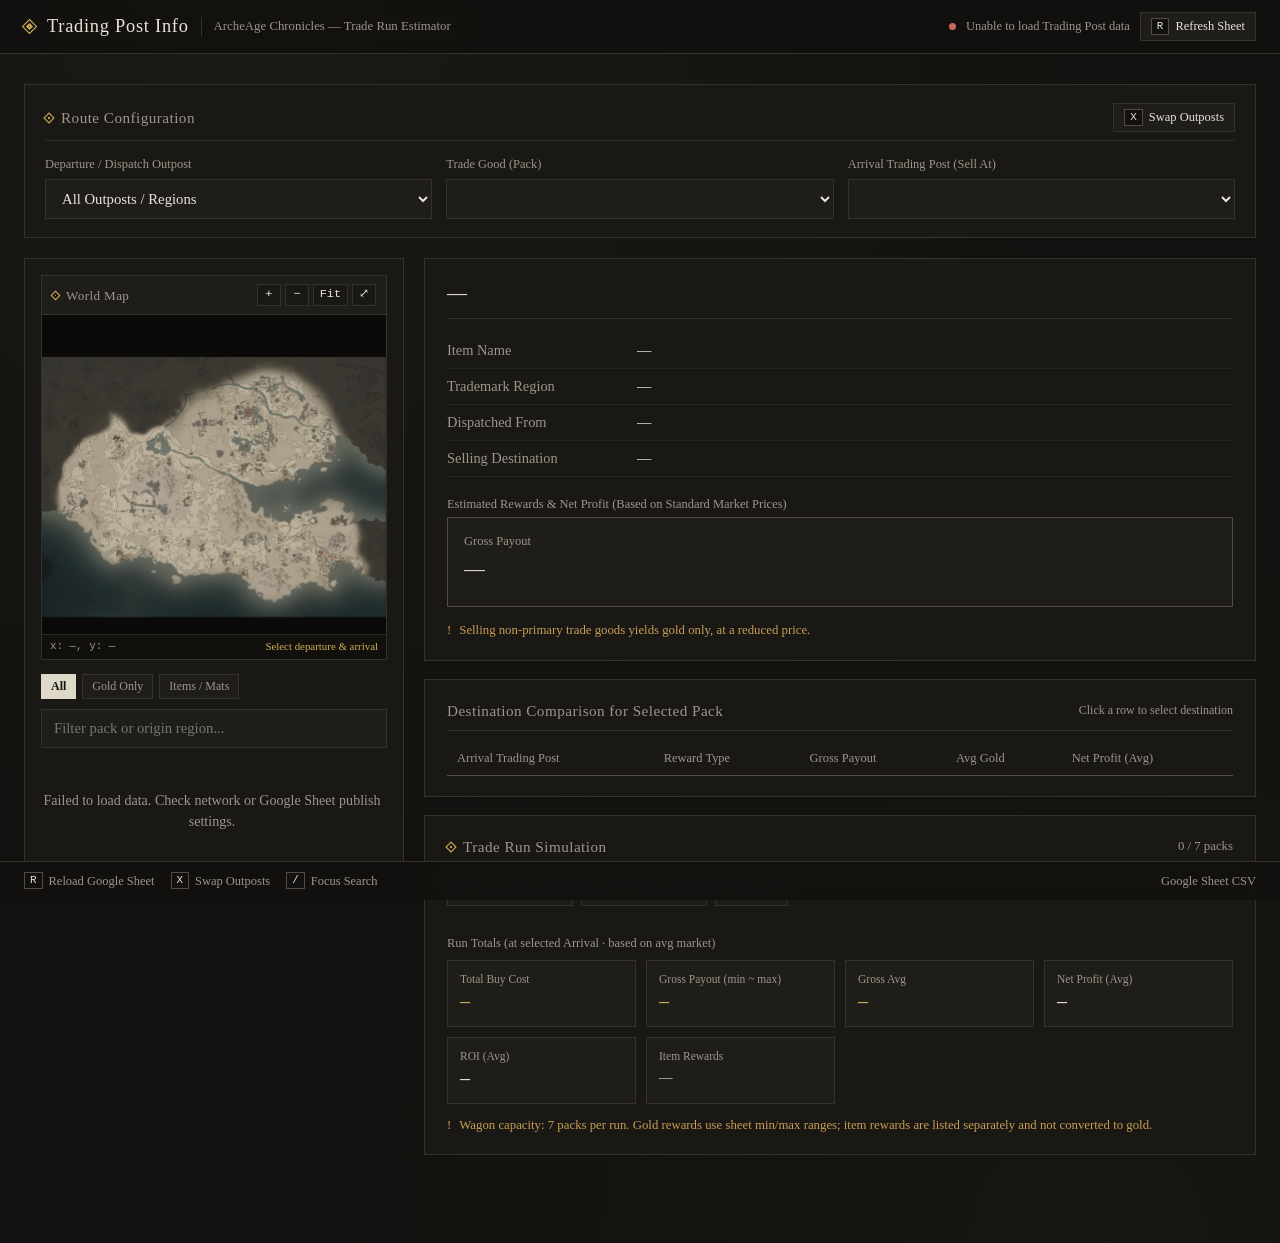
==== commit c088bcb4: "Update index.html" ====
--- a/index.html
+++ b/index.html
@@ -278,6 +278,7 @@
     </div>
     <div id="footerSource">Google Sheet CSV</div>
   </footer>
-  <script src="app.js" defer></script>
+  <script src="crafting-estimator.js"></script>
+  <script src="app.js"></script>
 </body>
 </html>
--- a/style.css
+++ b/style.css
@@ -1140,7 +1140,7 @@
   height: 4712px;
   display: block;
   pointer-events: none;
-  filter: drop-shadow(0 0 4px rgba(0, 0, 0, 0.95));
+  filter: drop-shadow(0 0 9px rgba(0, 0, 0, 0.95));
 }
 
 .map-route-inline path,
@@ -1150,6 +1150,11 @@
 .map-route-inline circle,
 .map-route-inline ellipse,
 .map-route-inline rect {
+  fill: none !important;
   stroke: #ff2a2a !important;
+/*  stroke-width: 4px !important; */
+  stroke-linecap: round !important;
+  stroke-linejoin: round !important;
+  stroke-dasharray: none !important;
   vector-effect: non-scaling-stroke !important;
 }
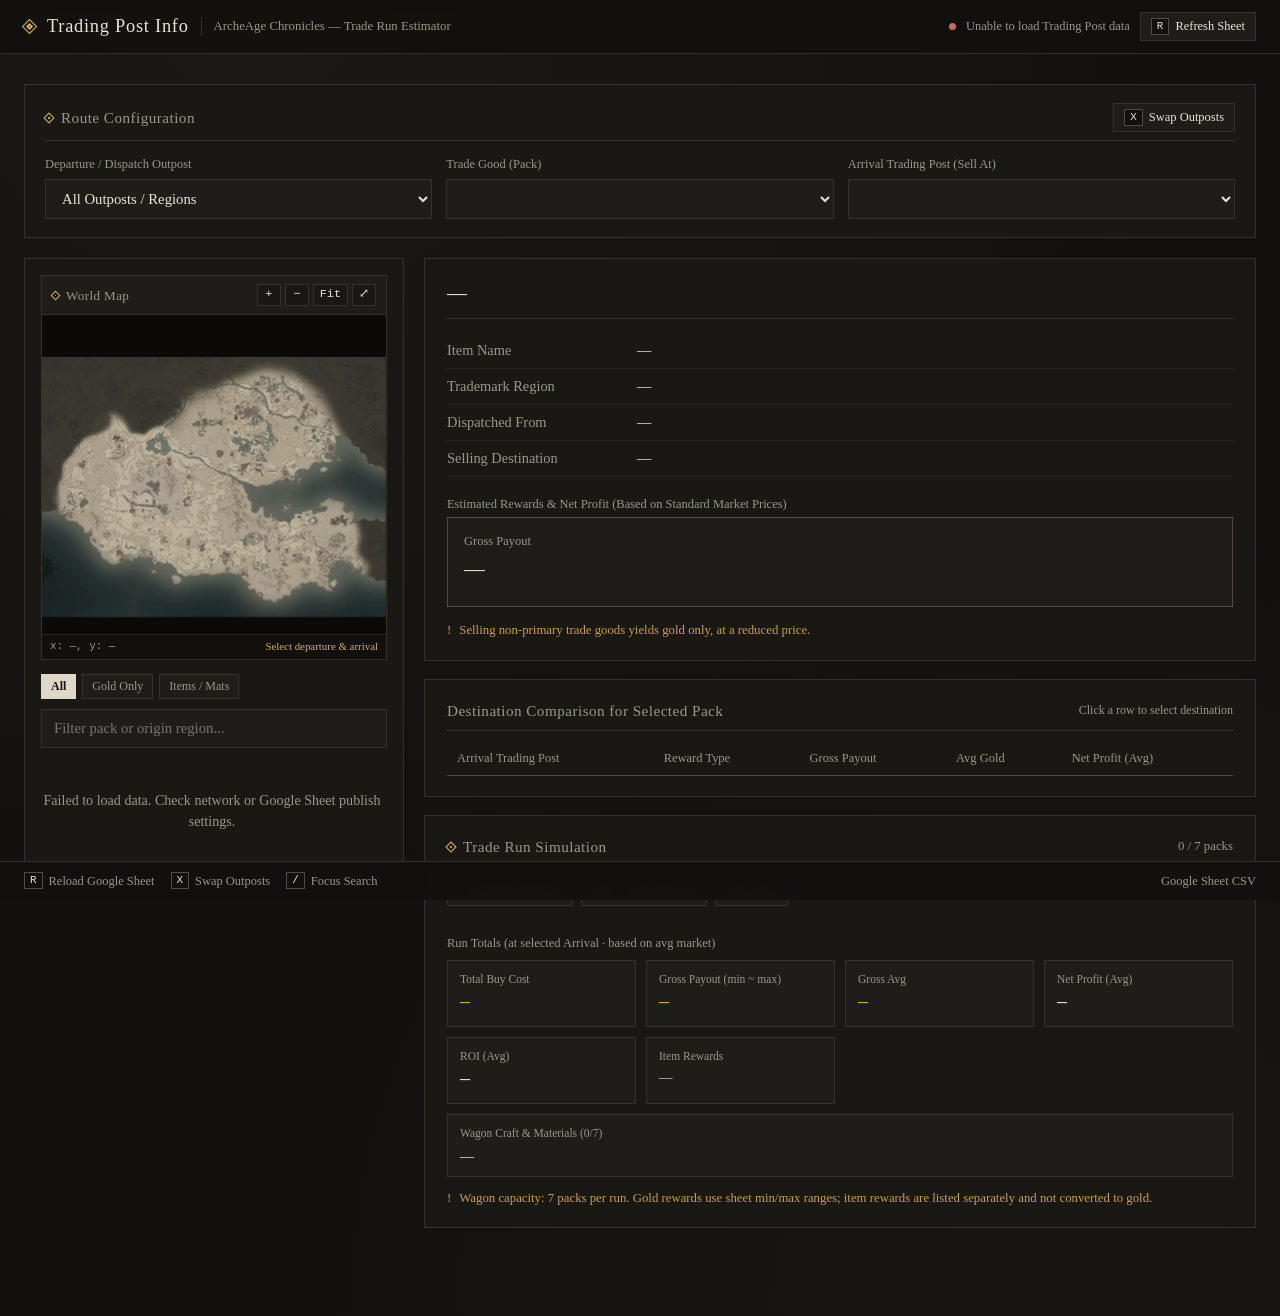
==== commit d77c7a64: "Update index.html" ====
--- a/index.html
+++ b/index.html
@@ -166,6 +166,7 @@
             <div id="matsRow" style="display:none; flex-direction:column; gap:4px;">
               <span class="reward-label" style="margin:0;">Materials Required</span>
               <div id="matsList" class="mats-list"></div>
+              <button type="button" id="showCraftDetailsBtn" class="craft-details-btn">Show details</button>
             </div>
           </div>
 
@@ -259,6 +260,10 @@
               <div class="run-stat-label">Item Rewards</div>
               <div class="run-stat-value text-item" id="runItems" style="font-size:0.85rem; font-family:inherit;">—</div>
             </div>
+            <div class="run-stat" id="wagonCraftSummary">
+              <div class="run-stat-label">Wagon Craft &amp; Materials (0/7)</div>
+              <div class="run-stat-value">—</div>
+            </div>
           </div>
           <div class="game-note" style="margin-top:12px;">
             <span>!</span>
@@ -278,6 +283,19 @@
     </div>
     <div id="footerSource">Google Sheet CSV</div>
   </footer>
+  <div id="craftFloatingModal" class="craft-modal-backdrop">
+    <div id="craftFloatingBox" class="craft-modal-box">
+      <div class="craft-modal-header">
+        <div>
+          <div class="craft-modal-eyebrow">Pack Crafting Breakdown</div>
+          <div id="craftModalTitle" class="craft-modal-title">—</div>
+        </div>
+        <button type="button" id="craftModalCloseBtn" class="craft-modal-close" title="Close">✕</button>
+      </div>
+      <div id="craftModalBody" class="craft-modal-body"></div>
+    </div>
+  </div>
+
   <script src="crafting-estimator.js"></script>
   <script src="app.js"></script>
 </body>
--- a/style.css
+++ b/style.css
@@ -1158,3 +1158,177 @@
   stroke-dasharray: none !important;
   vector-effect: non-scaling-stroke !important;
 }
+
+    .good-reward-tag,
+    .good-name,
+    .good-origin {
+      font-family: "Times New Roman", Times, Georgia, serif;
+    }
+
+    #wagonCraftSummary {
+      grid-column: 1 / -1;
+    }
+
+    #wagonCraftSummary .run-stat-value {
+      font-family: inherit;
+      font-size: 0.88rem;
+      line-height: 1.45;
+    }
+
+    .wagon-craft-grid {
+      display: grid;
+      grid-template-columns: repeat(auto-fit, minmax(240px, 1fr));
+      gap: 12px;
+      margin-top: 4px;
+    }
+
+    .craft-chip-row {
+      display: flex;
+      flex-wrap: wrap;
+      gap: 6px;
+      align-items: flex-start;
+      margin-top: 4px;
+    }
+
+    .craft-chip-row .mat-chip {
+      display: inline-flex;
+      align-items: center;
+      white-space: nowrap;
+      flex-shrink: 0;
+      width: max-content;
+      margin: 0;
+      font-family: "Times New Roman", Times, Georgia, serif;
+      font-size: 0.8rem;
+    }
+
+    .craft-empty-dash {
+      opacity: 0.65;
+    }
+
+    .craft-details-btn {
+      display: none;
+      width: fit-content;
+      max-width: max-content;
+      flex: 0 0 auto;
+      align-self: flex-start;
+      margin-top: 8px;
+      padding: 5px 10px;
+      border-radius: 4px;
+      border: 1px solid var(--border-subtle, rgba(255, 255, 255, 0.22));
+      background: var(--bg-row, rgba(255, 255, 255, 0.06));
+      color: var(--text-primary, #f3efe6);
+      font-family: "Times New Roman", Times, Georgia, serif;
+      font-size: 0.82rem;
+      font-weight: 600;
+      line-height: 1.2;
+      white-space: nowrap;
+      cursor: pointer;
+    }
+
+    .craft-details-btn:hover {
+      background: rgba(255, 255, 255, 0.12);
+      border-color: rgba(255, 255, 255, 0.34);
+    }
+
+    .craft-modal-backdrop {
+      display: none;
+      position: fixed;
+      inset: 0;
+      z-index: 9999;
+      background: rgba(0, 0, 0, 0.65);
+      backdrop-filter: blur(2px);
+      align-items: center;
+      justify-content: center;
+      padding: 16px;
+      font-family: "Times New Roman", Times, Georgia, serif;
+    }
+
+    .craft-modal-box {
+      width: 100%;
+      max-width: 620px;
+      max-height: 84vh;
+      overflow: auto;
+      border-radius: 6px;
+      border: 1px solid var(--border-subtle, rgba(255, 255, 255, 0.16));
+      background: var(--panel-bg, #161513);
+      color: var(--text-primary, #f3efe6);
+      padding: 16px 18px;
+      box-shadow: 0 18px 48px rgba(0, 0, 0, 0.65);
+      font-family: "Times New Roman", Times, Georgia, serif;
+    }
+
+    .craft-modal-header {
+      display: flex;
+      align-items: center;
+      justify-content: space-between;
+      gap: 12px;
+      border-bottom: 1px solid var(--border-subtle, rgba(255, 255, 255, 0.12));
+      padding-bottom: 10px;
+      margin-bottom: 12px;
+    }
+
+    .craft-modal-eyebrow {
+      font-size: 0.75rem;
+      text-transform: uppercase;
+      letter-spacing: 0.06em;
+      opacity: 0.72;
+    }
+
+    .craft-modal-title {
+      font-size: 1.05rem;
+      font-weight: 700;
+    }
+
+    .craft-modal-close {
+      width: fit-content;
+      background: rgba(255, 255, 255, 0.08);
+      border: 1px solid var(--border-subtle, rgba(255, 255, 255, 0.16));
+      color: inherit;
+      border-radius: 4px;
+      padding: 4px 10px;
+      cursor: pointer;
+      font-size: 0.9rem;
+    }
+
+    .craft-modal-body {
+      font-size: 0.88rem;
+    }
+
+    .craft-modal-totals {
+      display: flex;
+      flex-wrap: wrap;
+      gap: 12px;
+      padding: 8px 10px;
+      border-radius: 4px;
+      border: 1px solid var(--border-subtle, rgba(255, 255, 255, 0.08));
+      background: var(--bg-row, rgba(255, 255, 255, 0.03));
+      margin-bottom: 12px;
+    }
+
+    .craft-modal-section {
+      margin-bottom: 10px;
+    }
+
+    .craft-modal-heading {
+      font-weight: 600;
+      margin-bottom: 4px;
+    }
+
+    .craft-tree-list {
+      list-style: none;
+      padding-left: 0;
+      margin: 4px 0 4px calc(var(--tree-depth, 0) * 14px);
+    }
+
+    .craft-tree-node {
+      margin: 3px 0;
+    }
+
+    .craft-node-meta {
+      opacity: 0.78;
+      font-size: 0.82em;
+    }
+
+    .craft-node-meta.is-raw {
+      opacity: 0.65;
+    }
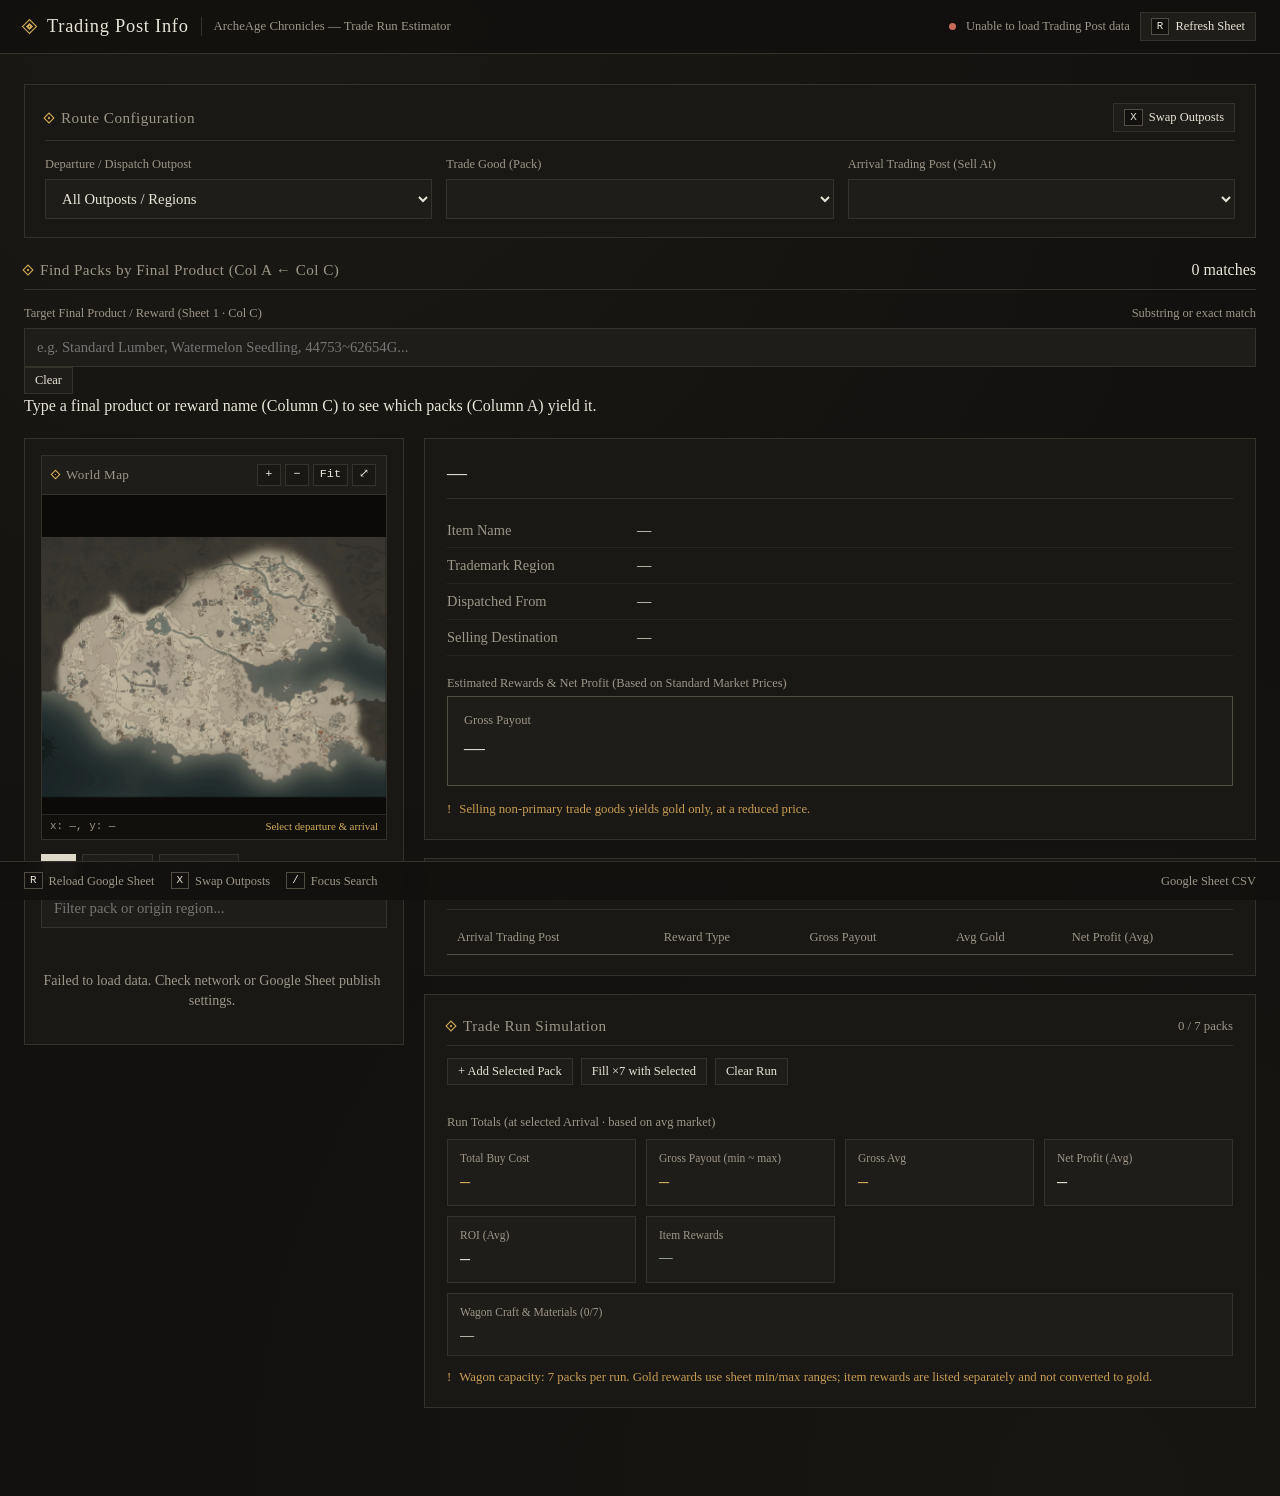
==== commit cfd243c7: "Update index.html" ====
--- a/index.html
+++ b/index.html
@@ -64,7 +64,40 @@
         </div>
       </div>
     </section>
-
+<section id="reverseSearchPanel" class="reverse-search-panel">
+      <div class="section-header">
+        <div class="section-title">
+          <span class="diamond-icon" style="width:8px;height:8px;"></span>
+          <span>Find Packs by Final Product (Col A ← Col C)</span>
+        </div>
+        <span id="reverseResultCount" class="reverse-count">0 matches</span>
+      </div>
+
+      <div class="reverse-controls">
+        <div class="field-group" style="flex: 1; min-width: 240px;">
+          <label class="field-label" for="productSearchInput">
+            <span>Target Final Product / Reward (Sheet 1 · Col C)</span>
+            <span>Substring or exact match</span>
+          </label>
+          <input
+            type="text"
+            id="productSearchInput"
+            list="finalProductsDatalist"
+            placeholder="e.g. Standard Lumber, Watermelon Seedling, 44753~62654G..."
+            autocomplete="off"
+          />
+          <datalist id="finalProductsDatalist"></datalist>
+        </div>
+
+        <button type="button" id="clearProductSearchBtn" class="btn-ghost" title="Clear product search">
+          Clear
+        </button>
+      </div>
+
+      <div id="reverseSearchResults" class="reverse-results-empty">
+        Type a final product or reward name (Column C) to see which packs (Column A) yield it.
+      </div>
+    </section>
     <div class="main-grid">
       <aside class="panel left-sidebar">
         <div class="map-widget" id="mapWidget">
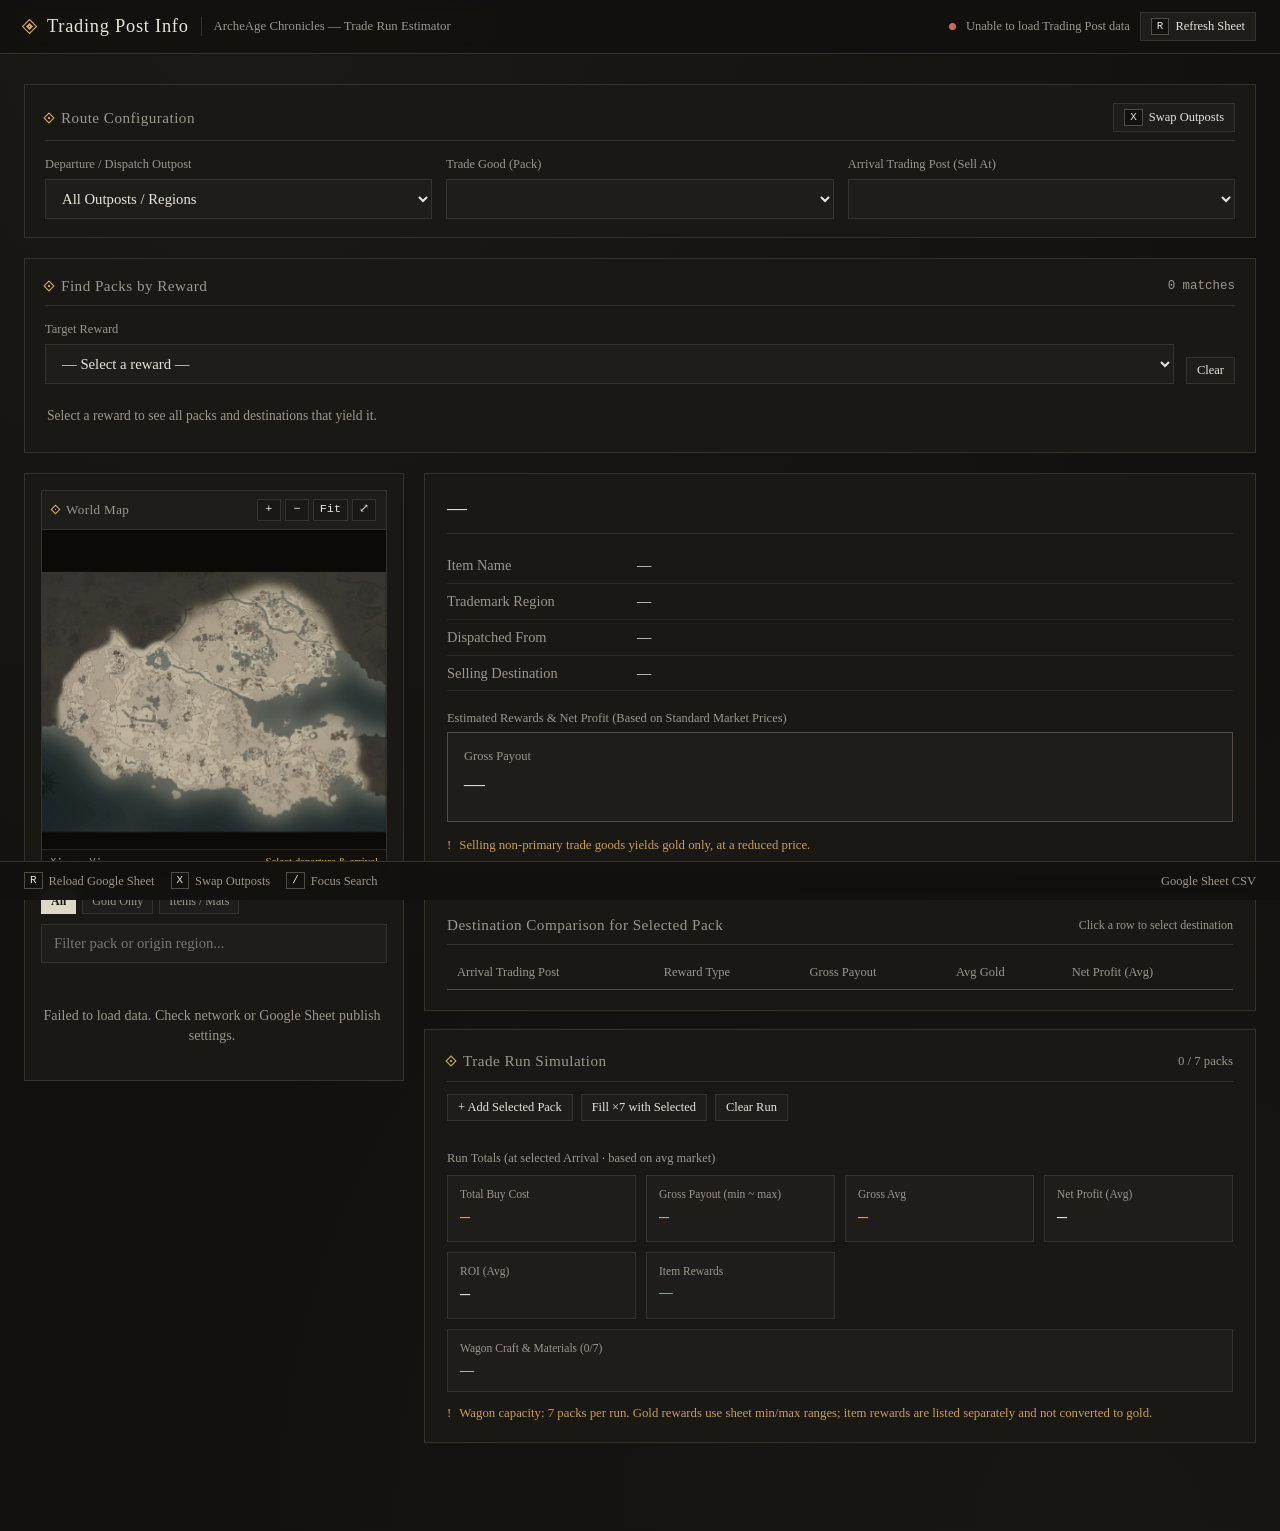
==== commit ffc008f3: "Update index.html" ====
--- a/index.html
+++ b/index.html
@@ -68,34 +68,28 @@
       <div class="section-header">
         <div class="section-title">
           <span class="diamond-icon" style="width:8px;height:8px;"></span>
-          <span>Find Packs by Final Product (Col A ← Col C)</span>
+          <span>Find Packs by Reward</span>
         </div>
         <span id="reverseResultCount" class="reverse-count">0 matches</span>
       </div>
 
       <div class="reverse-controls">
         <div class="field-group" style="flex: 1; min-width: 240px;">
-          <label class="field-label" for="productSearchInput">
-            <span>Target Final Product / Reward (Sheet 1 · Col C)</span>
-            <span>Substring or exact match</span>
+          <label class="field-label" for="rewardSelect">
+            <span>Target Reward</span>
           </label>
-          <input
-            type="text"
-            id="productSearchInput"
-            list="finalProductsDatalist"
-            placeholder="e.g. Standard Lumber, Watermelon Seedling, 44753~62654G..."
-            autocomplete="off"
-          />
-          <datalist id="finalProductsDatalist"></datalist>
-        </div>
-
-        <button type="button" id="clearProductSearchBtn" class="btn-ghost" title="Clear product search">
+          <select id="rewardSelect">
+            <option value="">— Select a reward —</option>
+          </select>
+        </div>
+
+        <button type="button" id="clearRewardSelectBtn" class="btn-ghost" title="Reset reward selection">
           Clear
         </button>
       </div>
 
       <div id="reverseSearchResults" class="reverse-results-empty">
-        Type a final product or reward name (Column C) to see which packs (Column A) yield it.
+        Select a reward to see all packs and destinations that yield it.
       </div>
     </section>
     <div class="main-grid">
--- a/style.css
+++ b/style.css
@@ -1332,3 +1332,76 @@
     .craft-node-meta.is-raw {
       opacity: 0.65;
     }
+.reverse-search-panel {
+  background: var(--bg-panel);
+  border: 1px solid var(--border-subtle);
+  padding: 16px 20px;
+}
+
+.reverse-controls {
+  display: flex;
+  align-items: flex-end;
+  gap: 12px;
+  margin-bottom: 12px;
+  flex-wrap: wrap;
+}
+
+.reverse-count {
+  font-family: ui-monospace, SFMono-Regular, Menlo, Consolas, monospace;
+  font-size: 0.78rem;
+  color: var(--text-secondary);
+}
+
+.reverse-results-empty {
+  font-size: 0.85rem;
+  color: var(--text-secondary);
+  padding: 10px 2px;
+}
+
+.reverse-results-grid {
+  display: grid;
+  grid-template-columns: repeat(auto-fill, minmax(260px, 1fr));
+  gap: 10px;
+  max-height: 240px;
+  overflow-y: auto;
+  padding-right: 4px;
+}
+
+.reverse-card {
+  background: var(--bg-row);
+  border: 1px solid var(--border-subtle);
+  padding: 10px 12px;
+  text-align: left;
+  color: var(--text-primary);
+  cursor: pointer;
+  display: flex;
+  flex-direction: column;
+  gap: 6px;
+  transition: background 0.12s, border-color 0.12s;
+}
+
+.reverse-card:hover {
+  background: var(--bg-row-hover);
+  border-color: var(--border-strong);
+}
+
+.reverse-card-top {
+  display: flex;
+  align-items: center;
+  justify-content: space-between;
+  gap: 8px;
+}
+
+.reverse-pack-name {
+  font-size: 0.9rem;
+  font-weight: bold;
+  color: var(--text-primary);
+}
+
+.reverse-card-meta {
+  display: flex;
+  justify-content: space-between;
+  gap: 8px;
+  font-size: 0.75rem;
+  color: var(--text-secondary);
+}
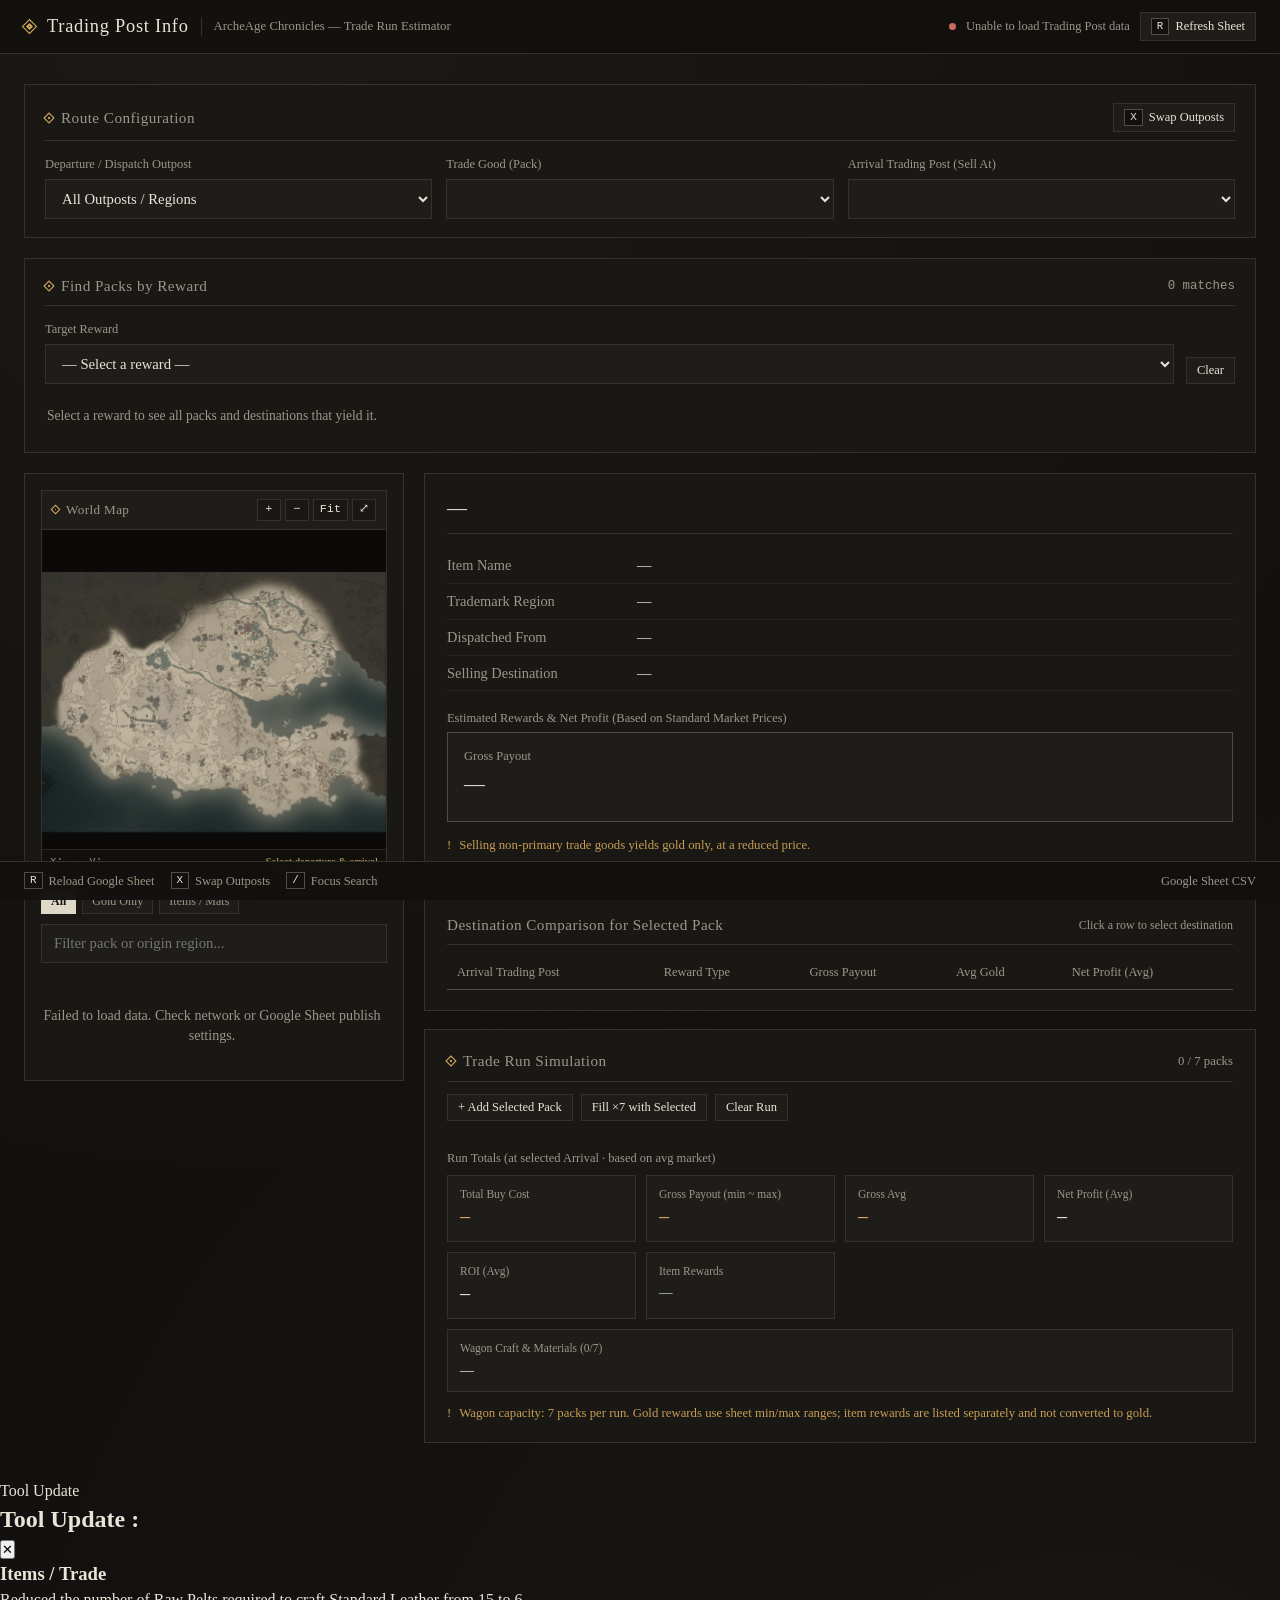
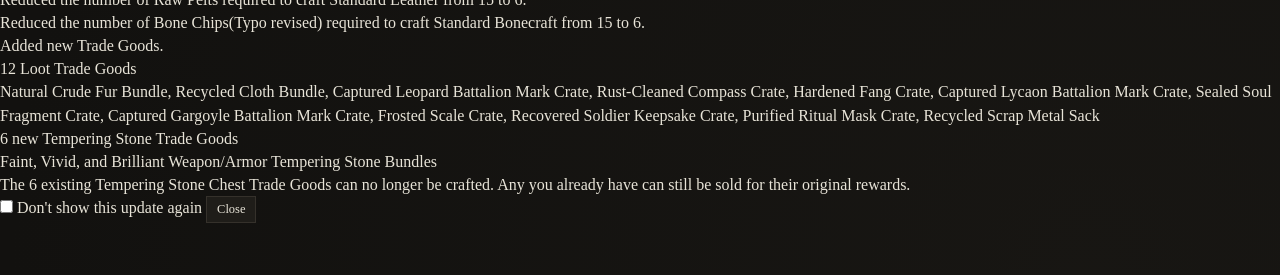
==== commit 1800c87f: "Update index.html" ====
--- a/index.html
+++ b/index.html
@@ -325,5 +325,113 @@
 
   <script src="crafting-estimator.js"></script>
   <script src="app.js"></script>
+<!-- Floating Tool Update / Patch Note Modal -->
+  <div id="patchNoteModal" class="patch-modal-backdrop is-open" role="dialog" aria-modal="true" aria-labelledby="patchNoteTitle">
+    <div class="patch-modal-box">
+      <div class="patch-modal-header">
+        <div>
+          <div class="patch-modal-eyebrow">Tool Update</div>
+          <h2 id="patchNoteTitle" class="patch-modal-title">Tool Update :</h2>
+        </div>
+        <button type="button" id="patchNoteCloseBtn" class="patch-modal-close" title="Close" aria-label="Close patch notes">✕</button>
+      </div>
+
+      <div class="patch-modal-body">
+        <h3 class="patch-modal-section-title">Items / Trade</h3>
+
+        <ul class="patch-list">
+          <li>Reduced the number of Raw Pelts required to craft Standard Leather from 15 to 6.</li>
+          <li>Reduced the number of Bone Chips(Typo revised) required to craft Standard Bonecraft from 15 to 6.</li>
+          <li>
+            Added new Trade Goods.
+            <ul>
+              <li>
+                12 Loot Trade Goods
+                <ul>
+                  <li>Natural Crude Fur Bundle, Recycled Cloth Bundle, Captured Leopard Battalion Mark Crate, Rust-Cleaned Compass Crate, Hardened Fang Crate, Captured Lycaon Battalion Mark Crate, Sealed Soul Fragment Crate, Captured Gargoyle Battalion Mark Crate, Frosted Scale Crate, Recovered Soldier Keepsake Crate, Purified Ritual Mask Crate, Recycled Scrap Metal Sack</li>
+                </ul>
+              </li>
+              <li>
+                6 new Tempering Stone Trade Goods
+                <ul>
+                  <li>Faint, Vivid, and Brilliant Weapon/Armor Tempering Stone Bundles</li>
+                  <li>The 6 existing Tempering Stone Chest Trade Goods can no longer be crafted. Any you already have can still be sold for their original rewards.</li>
+                </ul>
+              </li>
+            </ul>
+          </li>
+        </ul>
+      </div>
+
+      <div class="patch-modal-footer">
+        <label class="patch-dont-show">
+          <input type="checkbox" id="patchDontShowAgain" />
+          <span>Don't show this update again</span>
+        </label>
+        <button type="button" id="patchNoteConfirmBtn" class="btn-ghost">Close</button>
+      </div>
+    </div>
+  </div>
+  
+  <script>
+    (function () {
+      const PATCH_ID = "items-trade-update-1";
+      const STORAGE_KEY = "aac_tp_patch_dismissed_" + PATCH_ID;
+
+      const modal = document.getElementById("patchNoteModal");
+      const closeBtn = document.getElementById("patchNoteCloseBtn");
+      const confirmBtn = document.getElementById("patchNoteConfirmBtn");
+      const openBtn = document.getElementById("patchNoteOpenBtn");
+      const dontShowCheckbox = document.getElementById("patchDontShowAgain");
+
+      if (!modal) return;
+
+      function openModal() {
+        modal.classList.add("is-open");
+      }
+
+      function closeModal() {
+        if (dontShowCheckbox && dontShowCheckbox.checked) {
+          try {
+            localStorage.setItem(STORAGE_KEY, "1");
+          } catch (_) {}
+        }
+        modal.classList.remove("is-open");
+      }
+
+      let isDismissed = false;
+      try {
+        isDismissed = localStorage.getItem(STORAGE_KEY) === "1";
+      } catch (_) {}
+
+      if (isDismissed) {
+        modal.classList.remove("is-open");
+      } else {
+        openModal();
+      }
+
+      if (closeBtn) closeBtn.addEventListener("click", closeModal);
+      if (confirmBtn) confirmBtn.addEventListener("click", closeModal);
+      if (openBtn) {
+        openBtn.addEventListener("click", function () {
+          if (dontShowCheckbox) dontShowCheckbox.checked = false;
+          openModal();
+        });
+      }
+
+      modal.addEventListener("click", function (event) {
+        if (event.target === modal) {
+          closeModal();
+        }
+      });
+
+      document.addEventListener("keydown", function (event) {
+        if (event.key === "Escape" && modal.classList.contains("is-open")) {
+          closeModal();
+        }
+      });
+    })();
+  </script>
+  
 </body>
 </html>
